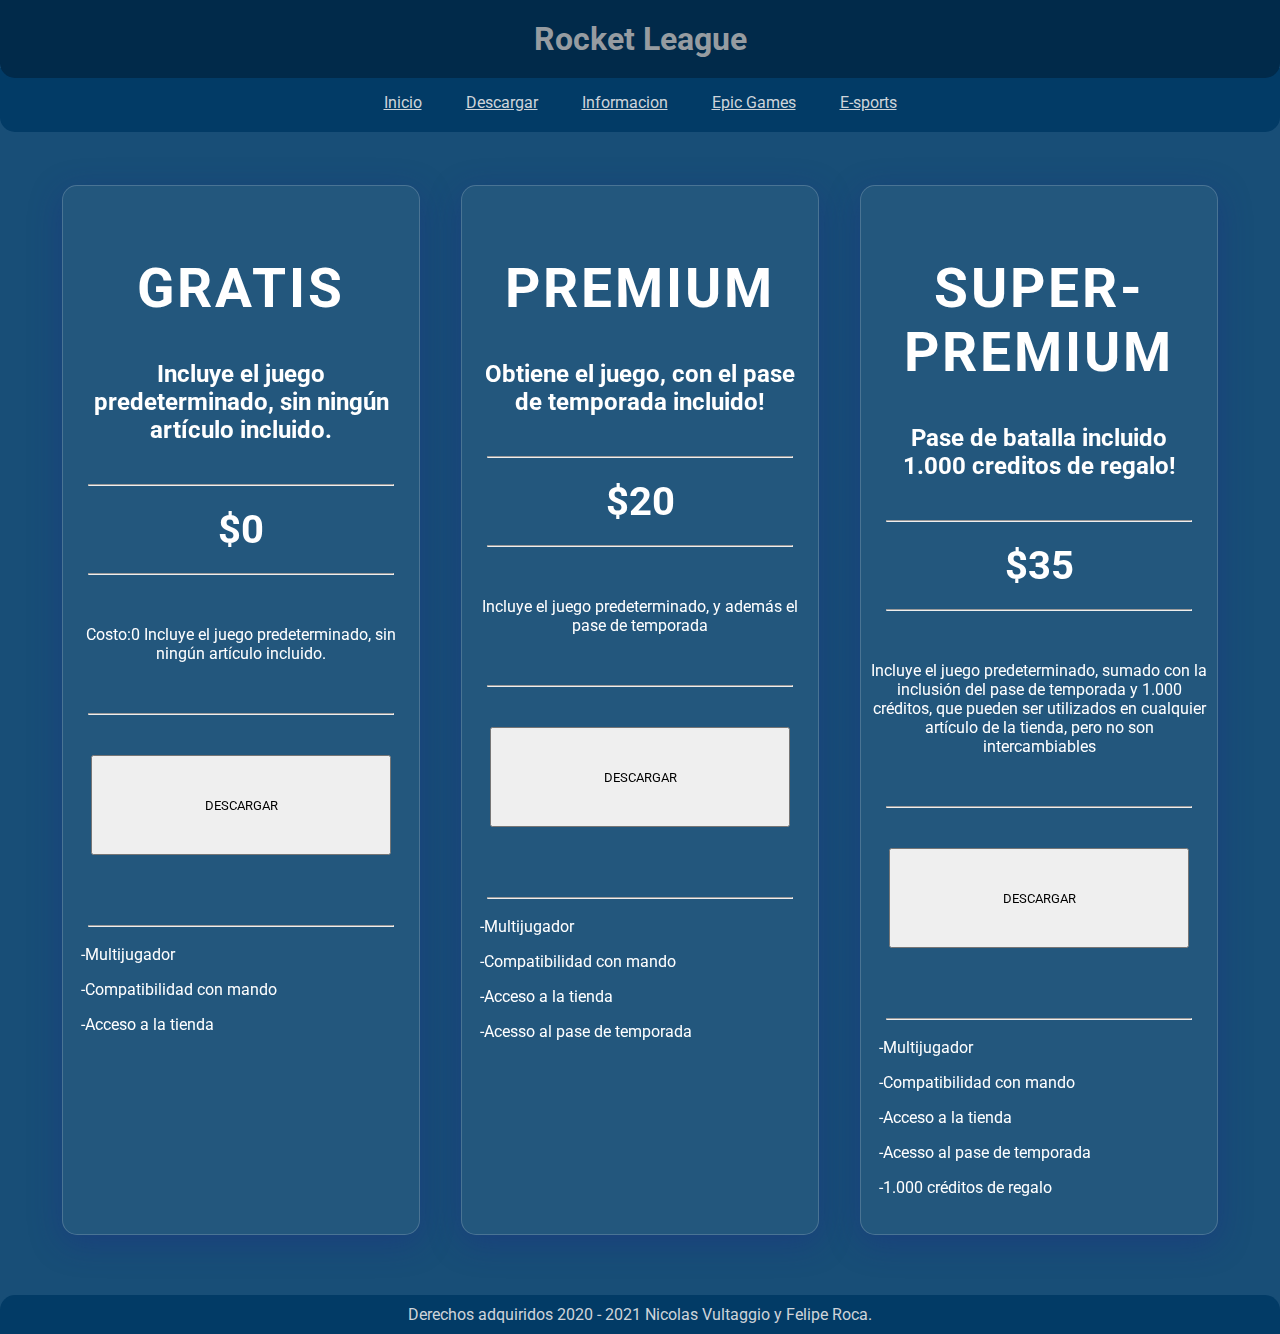
==== descargar.html @ 169d0db8 "Estos son mis primeros archivos en git" ====
<!DOCTYPE html>
<html lang="en">
<head>
    <meta charset="UTF-8">
    <meta http-equiv="X-UA-Compatible" content="IE=edge">
    <meta name="viewport" content="width=device-width, initial-scale=1.0">
    <link rel="stylesheet" href="estilo.css">
    <title>Document</title>
</head>

<body>
    <header>

        <a href="index.html"><h1 class="titulo">Rocket League</h1></a>
        <img src="https://vignette.wikia.nocookie.net/rocketleague/images/c/c9/Logo.png/revision/latest?cb=20171120182649" alt="logo" class="logo">

        <nav class="solapa">
            <a href=index.html>Inicio</a>
            <a href=descargar.html>Descargar</a>
            <a href="#">Informacion</a>
            <a href="https://www.epicgames.com/site/es-ES/home">Epic Games</a>
            <a href="https://esports.rocketleague.com/">E-sports</a>
        </nav>
        
    </header>

    <div class="descargas">
        <div class="gratis">
            <div id="hola">
                <h1 class="titulos">GRATIS</h1>
                <h2 class="subtitulos"> Incluye el juego predeterminado, sin ningún artículo incluido.</h2>
                <hr>
                <h2 class="precio">$0</h2>
                <hr>
                <p class= "textoinformativo">Costo:0 Incluye el juego predeterminado, sin ningún artículo incluido.</p>
                <hr>
                <button class= "descargasboton">DESCARGAR</button>
                <hr>
                <ul class="listasbene">
                    <li>-Multijugador</li>
                    <li>-Compatibilidad con mando</li>
                    <li>-Acceso a la tienda</li>
                </ul>
            </div>
        </div>

        <div class="premium">
            <div id="hola">
                <h1 class="titulos">PREMIUM</h1>
                <h2 class="subtitulos"> Obtiene el juego, con el pase de temporada incluido!</h2>
                <hr>
                <h2 class="precio"> $20</h2>
                <hr>
                <p class="textoinformativo">Incluye el juego predeterminado, y además el pase de temporada</p>
                <hr>
                <button class="descargasboton">DESCARGAR</button>
                <hr>
                <ul class="listasbene">
                    <li>-Multijugador</li>
                    <li>-Compatibilidad con mando</li>
                    <li>-Acceso a la tienda</li>
                    <li>-Acesso al pase de temporada</li>
                </ul>
            </div>
        </div>

        <div class="superpremium">
            <div id="hola">
                <h1 class="titulos">SUPER-PREMIUM</h1>
                <h2 class="subtitulos"> Pase de batalla incluido 1.000 creditos de regalo!</h2>
                <hr>
                <h2 class="precio">$35</h2>
                <hr>
                <p class="textoinformativo">Incluye el juego predeterminado, sumado con la inclusión del pase de temporada y 1.000 créditos, que pueden ser utilizados en cualquier artículo de la tienda, pero no son intercambiables</p>
                <hr>
                <button class= "descargasboton">DESCARGAR</button>
                <hr>
                <ul class="listasbene" >
                    <li>-Multijugador</li>
                    <li>-Compatibilidad con mando</li>
                    <li>-Acceso a la tienda</li>
                    <li>-Acesso al pase de temporada</li>
                    <li>-1.000 créditos de regalo</li>
                </ul>
            </div>
        </div>
    </div>

    <footer class="footer">Derechos adquiridos 2020 - 2021 Nicolas Vultaggio y Felipe Roca.</footer>
</body>
</html>
---- estilo.css ----
@import url('https://fonts.googleapis.com/css2?family=Roboto:wght@100;400;700&display=swap');

* {
    font-family: 'Roboto', sans-serif;
    margin: 0;
    padding: 0;
    box-sizing: border-box;
}

header{
    position: sticky;
}

a:link {
    color: #ced4da;
}
a:visited {
    color: #ced4da;    
}
a:hover {
    color: #184e77;
}
a:active {
    color: #0f2d44;
}

body{
    background-color: #184e77;
    width: 100%;
    min-height: 100vh;
}

.titulo {
    color: #ced4da;
    text-align: center;
    background-color: #012a4a;
    padding: 20px;
    width: 100%;
    display: inline-block;
    position: fixed;
    margin: 0;
    border-radius: 0px 0px 15px 15px;
    z-index: 2;
}

.logo {
    position: fixed;
    height: 70px;
    top: 5px;
    left: 5px;
    z-index: 1;
}

.titulo:hover {
    color: #969ca1; 
}

.solapa{
    background-color:#023b66;
    padding: 20px;
    padding-top: 25px;
    text-align: center;
    color:white;    
    margin-top: 68px;
    display: inline-block;
    width: 100%;
    border-radius: 0px 0px 15px 15px;
} 
.solapa a{
    margin-left: 20px;
    margin-right: 20px;
}

.estilotexto{
    color:white; 
    text-align: left;
    margin: 0;
    border: 0px;
    letter-spacing: 1px;
    line-height: 20px;
}

.footer {
    color: #ced4da;
    width: 100%;
    background-color: #023b66;
    padding: 10px;
    text-align: center;
    bottom: 0px;
    border-radius: 15px 15px 0px 0px;
}

.contenido {
    display: flex;
    gap: 15px;
    margin: 15px;
}

.imagenrocketleague {
    width: 800px;
    border-radius: 15px;
}

.imagenrocketleague2 {
    width: 800px;
    border-radius: 15px;
    position: absolute;
    right: 15px;
    top: 320px;
    width: 1030px;
    height: 275px;
}

.oferta {
    text-align: center;
    color: white;
    background-color: #032e4e;
    margin-bottom: 50px;
    margin-top: 50px;
    padding: 20px;
}

.competitivo {
    display: flex;
    margin: 15px;
    justify-content: space-between;
    margin-bottom: 50px;
}

.rangos{
    margin: 15px;
    color: white;
    list-style: none;
    letter-spacing: 1px;
    line-height: 25px;
    font-size: 20px;
}

.imagen-rangos {
    width: 1250px;
    height: 400px;
    border-radius: 15px;
}





.descargas {
    display: flex;
    gap: 15px;
}

.imagen-descargas {
    width: 100%;
    border-radius: 15px;
}

.gratis {
    background-image: url("https://www.enwallpaper.com/wp-content/uploads/rocket-league-wallpaper-158-2160x3840-1-scaled.jpg");
    width: 30%;
    border-radius: 15px;
}

.premium {
    background-image: url("https://www.xtrafondos.com/wallpapers/vertical/rocket-league-4458.jpg");
    width: 30%;
    border-radius: 15px;
}

.superpremium {
    background-image: url("https://cutewallpaper.org/21/rocket-league-phone-wallpaper/Rocket-League-Phone-Wallpapers-Album-on-Imgur.jpg");
    width: 30%;
    border-radius: 15px;
}

.descargas {
    display: flex;
    justify-content: center;
    color: white;
    margin-top: 40px;
    margin-bottom: 40px;
    box-sizing: border-box;
}

.descargas ul {
    list-style: none;
}

.titulos {
    text-align: center;
    margin: 20px;
    margin-top: 70px;
    margin-bottom: 40px;
    letter-spacing: 3px;
    font-size: 55px;
}

.subtitulos {
    text-align: center;
    margin: 20px;
    margin-bottom: 40px;
}

.precio {
    text-align: center;
    margin: 20px;
    font-size: 40px;
}

.descargas hr {
    margin: 10px;
    margin-left: 25px;
    margin-right: 25px;
}

.textoinformativo{
    padding: 10px;
    text-align: center;
    margin-top: 40px;
    margin-bottom: 40px;
}

.descargasboton{
    margin: 10px;
    margin-top: 40px;
    margin-bottom: 70px;
    width: 300px;
    height: 100px;
    display: block;
    margin-left: auto;
    margin-right: auto;
}

#hola {      
    background: rgba( 255, 255, 255, 0.05 );
    box-shadow: 0 8px 32px 0 rgba( 31, 38, 135, 0.37 );
    backdrop-filter: blur( 10.0px );
    -webkit-backdrop-filter: blur( 10.0px );
    border-radius: 15px;
    border: 1px solid rgba( 255, 255, 255, 0.18 );
    margin: 13px;
    height: 97%;
}

.listasbene {
    margin-left: 5%;
    margin-bottom: 10%;        
    line-height: 35px;
}
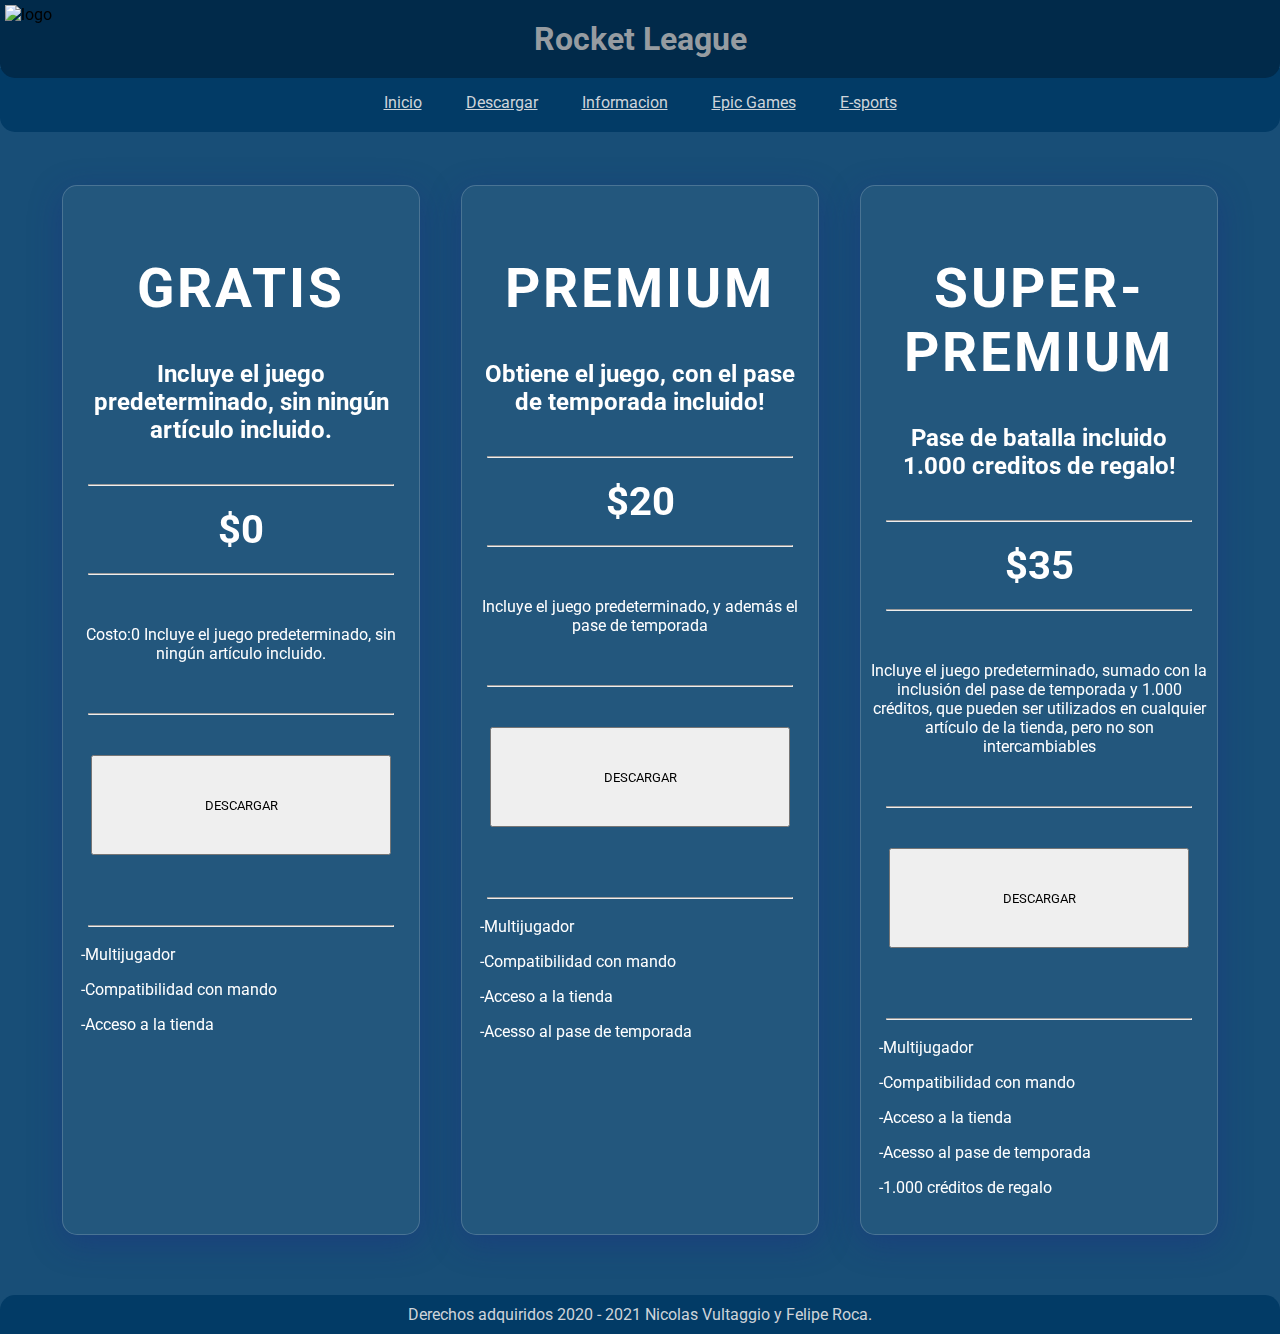
==== commit c65a0a55: "arreglo de bugs" ====
--- a/descargar.html
+++ b/descargar.html
@@ -9,7 +9,7 @@
 </head>
 
 <body>
-    <header>
+    <header class="header">
 
         <a href="index.html"><h1 class="titulo">Rocket League</h1></a>
         <img src="https://vignette.wikia.nocookie.net/rocketleague/images/c/c9/Logo.png/revision/latest?cb=20171120182649" alt="logo" class="logo">
--- a/estilo.css
+++ b/estilo.css
@@ -48,7 +48,7 @@
     height: 70px;
     top: 5px;
     left: 5px;
-    z-index: 1;
+    z-index: 2;
 }
 
 .titulo:hover {
@@ -73,11 +73,14 @@
 
 .estilotexto{
     color:white; 
-    text-align: left;
-    margin: 0;
+    text-align: center;
+    margin: 0px;
     border: 0px;
     letter-spacing: 1px;
-    line-height: 20px;
+    line-height: 30px;
+    padding: 5px;
+    margin-top: 10%;
+
 }
 
 .footer {
@@ -132,8 +135,7 @@
     color: white;
     list-style: none;
     letter-spacing: 1px;
-    line-height: 25px;
-    font-size: 20px;
+    line-height: 30px;
 }
 
 .imagen-rangos {
@@ -249,3 +251,7 @@
     line-height: 35px;
 }
 
+.header {
+    z-index: 1;
+}
+
